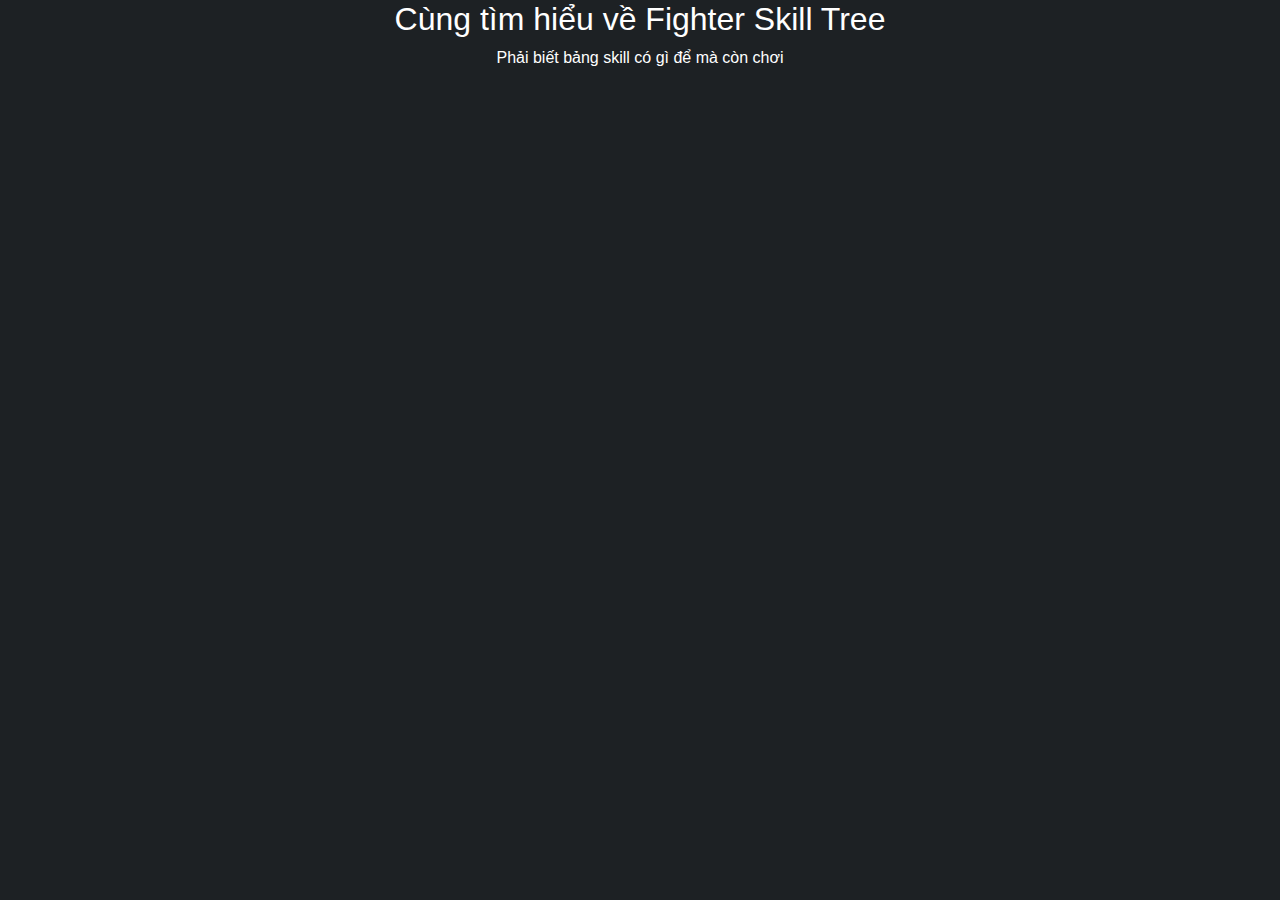
==== fighter-skill-tree.html @ 970b3425 "update" ====
<!DOCTYPE html>
<html lang="vi">
<head>
    <meta charset="UTF-8">
    <meta name="viewport" content="width=device-width, initial-scale=1.0">
    <title>Hướng dẫn Fighter cho người mới chơi</title>
    <link rel="stylesheet" href="/css/bootstrap.min.css">
    <link rel="stylesheet" href="/css/css.css">
    <script src="/js/bootstrap.min.js"></script>
</head>
<body>
    <div class="container">
        <div class="row">
          <div class="col-sm-12 center">
            <h2>Cùng tìm hiểu về Fighter Skill Tree</h2>
            <p>Phải biết bảng skill có gì để mà còn chơi</p>
          </div>
        </div>
    </div>
</body>
</html>
---- css/css.css ----
.center{
    text-align: center;
}
body{
    background-color: #1d2124;
}
h1,h2,h3,h4,h5,h6,p,b,a,table,tr,td,th,ul,li,ol{
    color: white;
}
.icon{
    width: 18px;
    height: 18px;
}
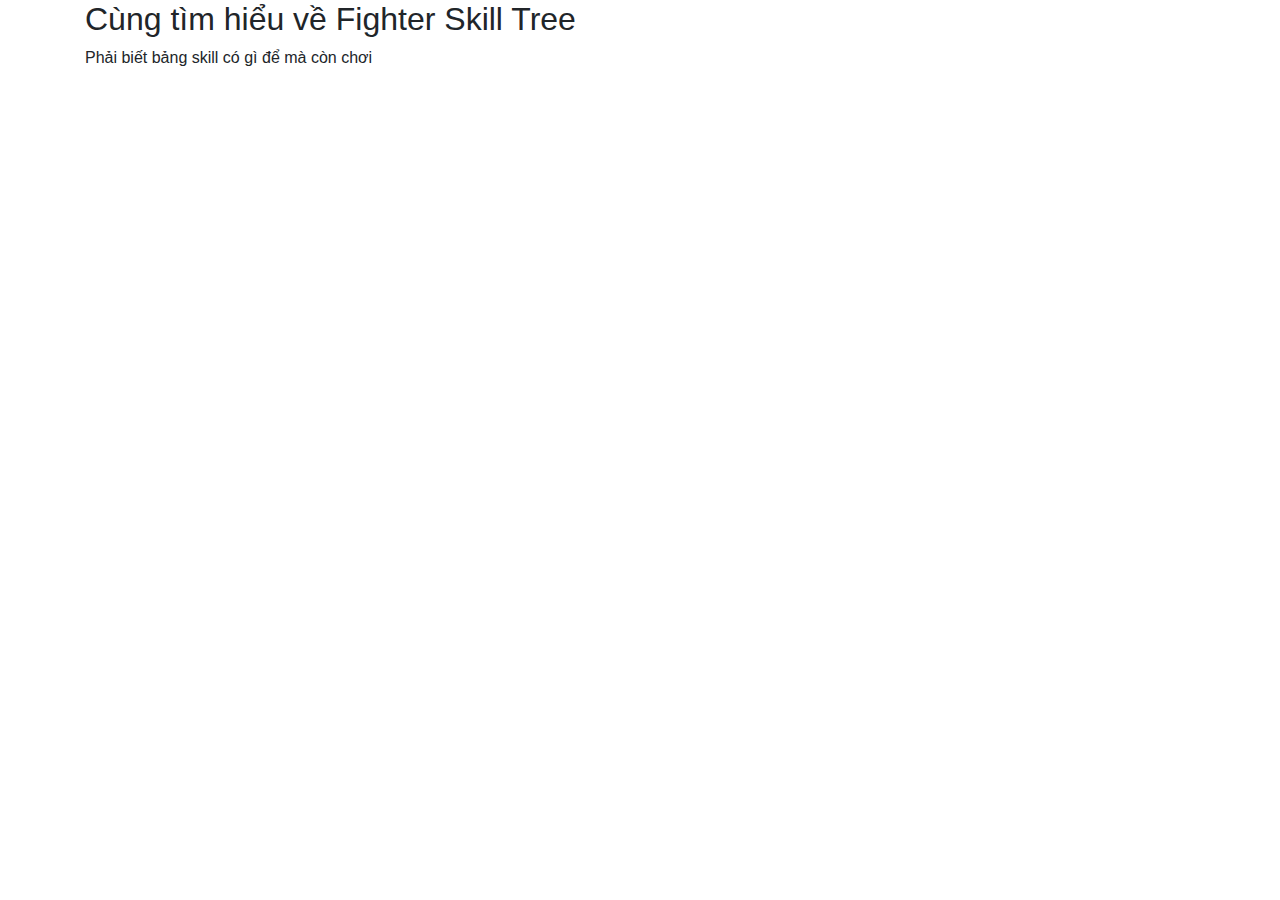
==== commit bb160c27: "update" ====
--- a/fighter-skill-tree.html
+++ b/fighter-skill-tree.html
@@ -5,7 +5,7 @@
     <meta name="viewport" content="width=device-width, initial-scale=1.0">
     <title>Hướng dẫn Fighter cho người mới chơi</title>
     <link rel="stylesheet" href="/css/bootstrap.min.css">
-    <link rel="stylesheet" href="/css/css.css">
+    <link rel="stylesheet" href="/fighter-pso2/css/css.css">
     <script src="/js/bootstrap.min.js"></script>
 </head>
 <body>
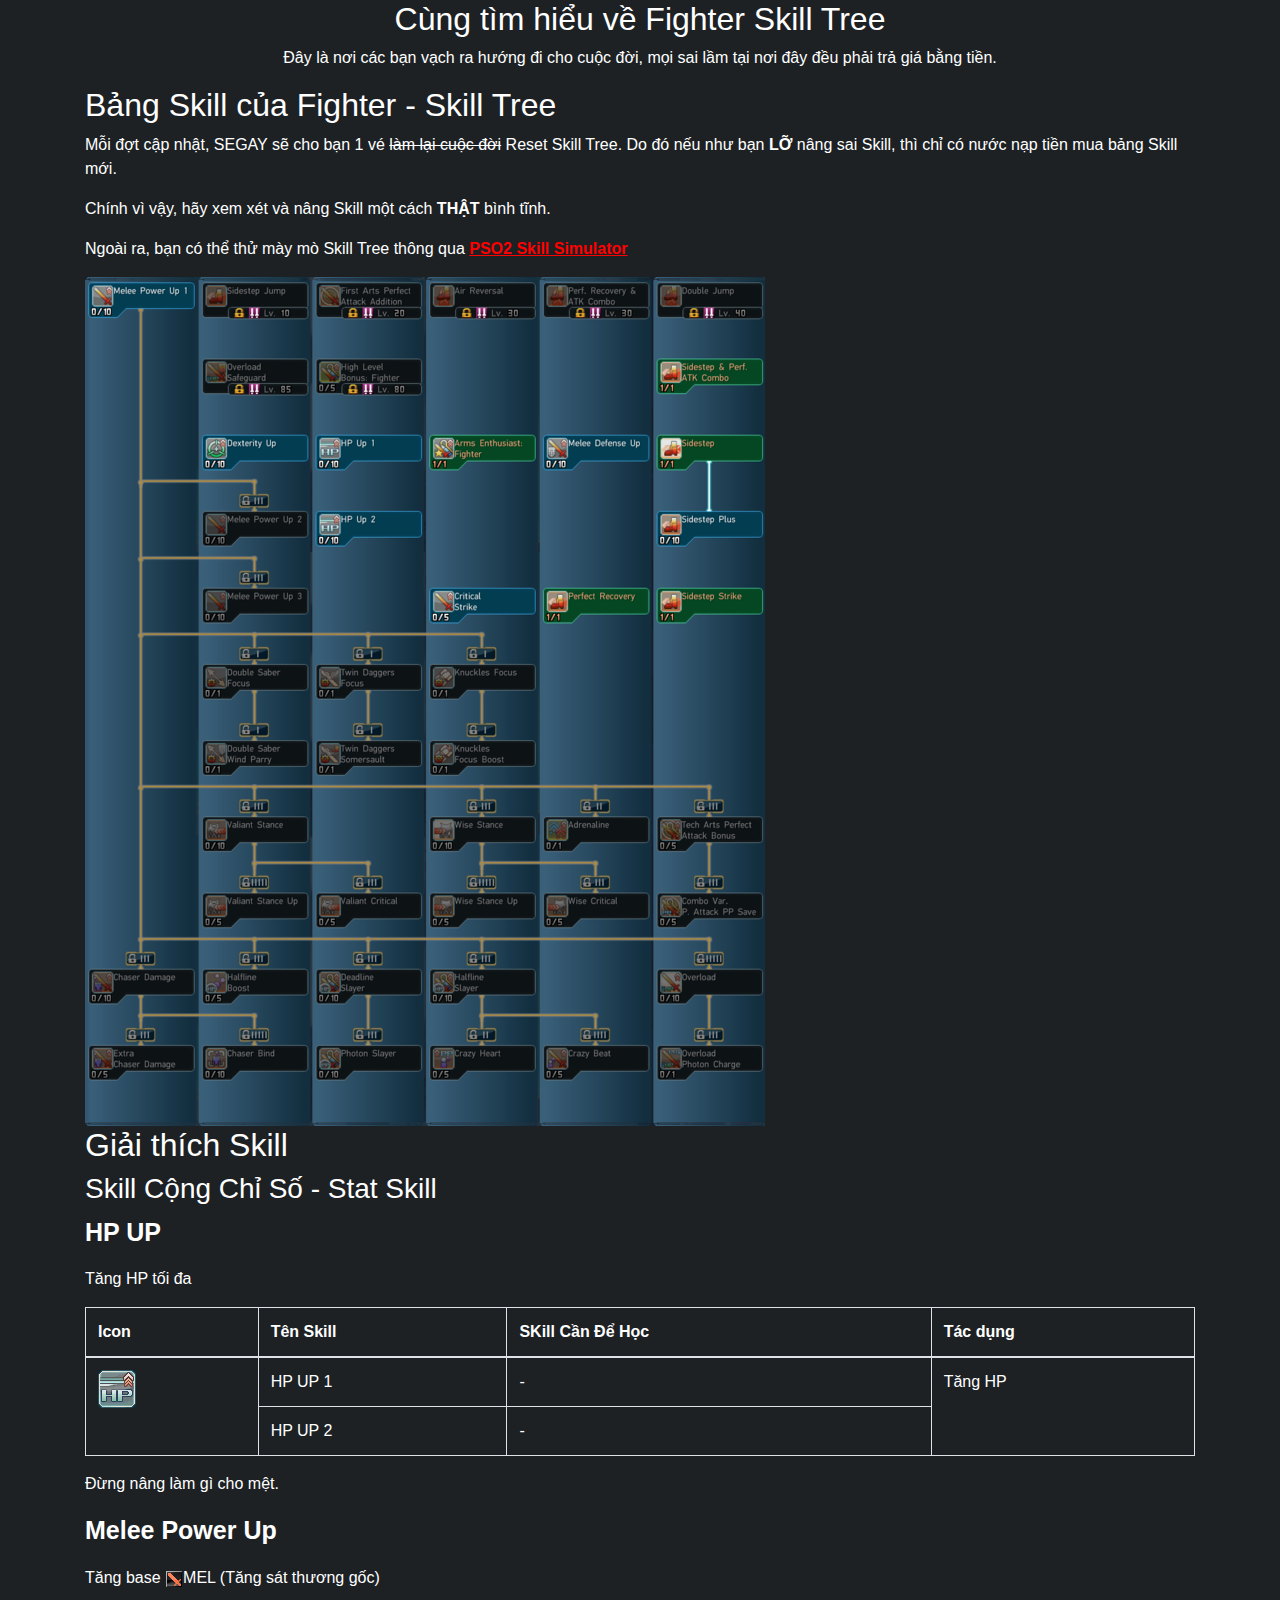
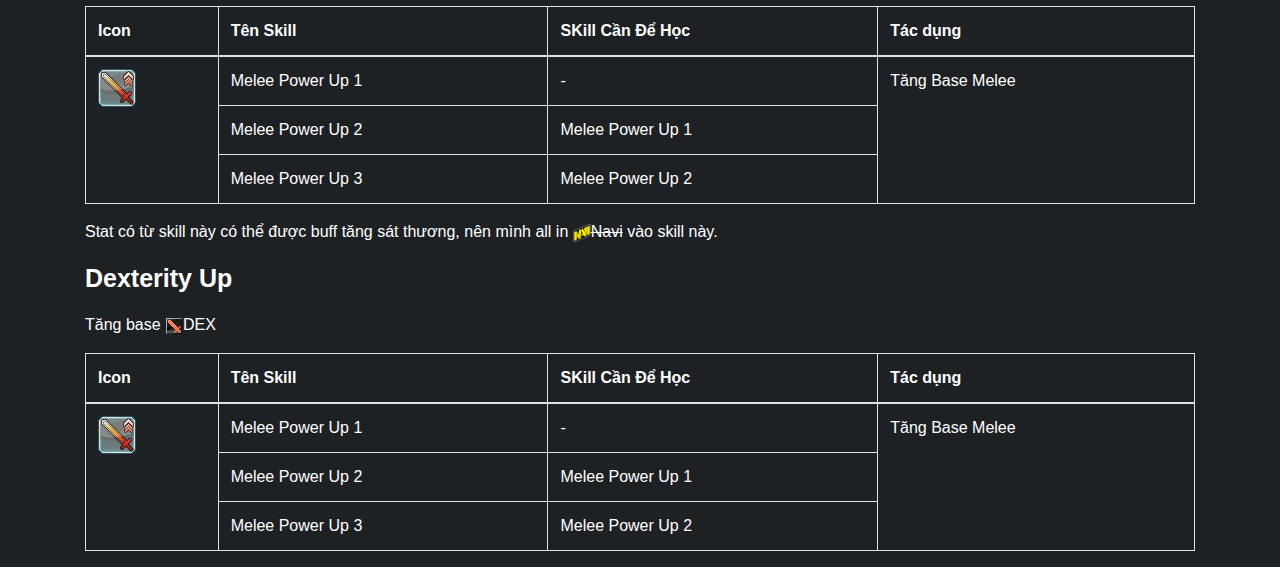
==== commit 75618448: "update" ====
--- a/fighter-skill-tree.html
+++ b/fighter-skill-tree.html
@@ -5,7 +5,7 @@
     <meta name="viewport" content="width=device-width, initial-scale=1.0">
     <title>Hướng dẫn Fighter cho người mới chơi</title>
     <link rel="stylesheet" href="/css/bootstrap.min.css">
-    <link rel="stylesheet" href="/fighter-pso2/css/css.css">
+    <link rel="stylesheet" href="/css/css.css">
     <script src="/js/bootstrap.min.js"></script>
 </head>
 <body>
@@ -13,7 +13,110 @@
         <div class="row">
           <div class="col-sm-12 center">
             <h2>Cùng tìm hiểu về Fighter Skill Tree</h2>
-            <p>Phải biết bảng skill có gì để mà còn chơi</p>
+            <p>Đây là nơi các bạn vạch ra hướng đi cho cuộc đời, mọi sai lầm tại nơi đây đều phải trả giá bằng tiền.</p>
+          </div>
+        </div>
+        <div class="row">
+          <div class="col-sm-12">
+            <h2>Bảng Skill của Fighter - Skill Tree</h2>
+            <p>
+              Mỗi đợt cập nhật, SEGAY sẽ cho bạn 1 vé <del>làm lại cuộc đời</del> Reset Skill Tree. 
+              Do đó nếu như bạn <b>LỠ</b> nâng sai Skill, thì chỉ có nước nạp tiền mua bảng Skill mới.
+            </p>
+            <p>
+              Chính vì vậy, hãy xem xét và nâng Skill một cách <b>THẬT</b> bình tĩnh.
+            </p>
+            <p>
+              Ngoài ra, bạn có thể thử mày mò Skill Tree thông qua <a href="https://arks-layer.com/skillsim/">PSO2 Skill Simulator</a>
+            </p>
+            <img src="/img/skill/fighter/680px-FighterSkillTree.png" alt="Fighter Skill Tree">
+            <h2>Giải thích Skill</h2>
+            <h3>Skill Cộng Chỉ Số - Stat Skill</h3>
+            <!-- Giải thích SKILL -->
+            <p class="tieude">HP UP</p>
+            <p>Tăng HP tối đa</p>
+            <table class="table table-bordered">
+              <thead>
+                <tr>
+                  <th>Icon</th>
+                  <th>Tên Skill</th>
+                  <th>SKill Cần Để Học</th>
+                  <th>Tác dụng</th>
+                </tr>
+              </thead>
+              <tbody>
+                <tr>
+                  <td rowspan="2"><img src="/img/skill/fighter/UIIconHPUp.png" alt="HP UP"></td>
+                  <td>HP UP 1</td>
+                  <td>-</td>
+                  <td rowspan="2">Tăng HP</td>
+                </tr>
+                <tr>
+                  <td>HP UP 2</td>
+                  <td>-</td>
+                </tr>
+              </tbody>
+            </table>
+            <p>Đừng nâng làm gì cho mệt.</p>
+            <!-- Giải thích SKILL -->
+            <p class="tieude">Melee Power Up</p>
+            <p>Tăng base <img src="/img/skill/UIStatMEL.png" alt="melee">MEL (Tăng sát thương gốc)</p>
+            <table class="table table-bordered">
+              <thead>
+                <tr>
+                  <th>Icon</th>
+                  <th>Tên Skill</th>
+                  <th>SKill Cần Để Học</th>
+                  <th>Tác dụng</th>
+                </tr>
+              </thead>
+              <tbody>
+                <tr>
+                  <td rowspan="3"><img src="/img/skill/fighter/UIIconMelUp.png" alt="HP UP"></td>
+                  <td>Melee Power Up 1</td>
+                  <td>-</td>
+                  <td rowspan="3">Tăng Base Melee</td>
+                </tr>
+                <tr>
+                  <td>Melee Power Up 2</td>
+                  <td>Melee Power Up 1</td>
+                </tr>
+                <tr>
+                  <td>Melee Power Up 3</td>
+                  <td>Melee Power Up 2</td>
+                </tr>
+              </tbody>
+            </table>
+            <p>Stat có từ skill này có thể được buff tăng sát thương, nên mình all in <img src="/img/joke/navi.png" class="icon" alt="navi"><del>Navi</del> vào skill này.</p>
+            <!-- Giải thích SKILL -->
+            <p class="tieude">Dexterity Up</p>
+            <p>Tăng base <img src="/img/skill/UIStatMEL.png" alt="melee">DEX</p>
+            <table class="table table-bordered">
+              <thead>
+                <tr>
+                  <th>Icon</th>
+                  <th>Tên Skill</th>
+                  <th>SKill Cần Để Học</th>
+                  <th>Tác dụng</th>
+                </tr>
+              </thead>
+              <tbody>
+                <tr>
+                  <td rowspan="3"><img src="/img/skill/fighter/UIIconMelUp.png" alt="HP UP"></td>
+                  <td>Melee Power Up 1</td>
+                  <td>-</td>
+                  <td rowspan="3">Tăng Base Melee</td>
+                </tr>
+                <tr>
+                  <td>Melee Power Up 2</td>
+                  <td>Melee Power Up 1</td>
+                </tr>
+                <tr>
+                  <td>Melee Power Up 3</td>
+                  <td>Melee Power Up 2</td>
+                </tr>
+              </tbody>
+            </table>
           </div>
         </div>
     </div>
--- a/css/css.css
+++ b/css/css.css
@@ -0,0 +1,22 @@
+.center{
+    text-align: center;
+}
+body{
+    background-color: #1d2124;
+}
+h1,h2,h3,h4,h5,h6,p,b,a,table,tr,td,th,ul,li,ol{
+    color: white;
+}
+.icon{
+    width: 18px;
+    height: 18px;
+}
+a{
+    font-weight: 700;
+    color: red;
+    text-decoration: underline;
+}
+.tieude{
+    font-weight: 700;
+    font-size: 25px;
+}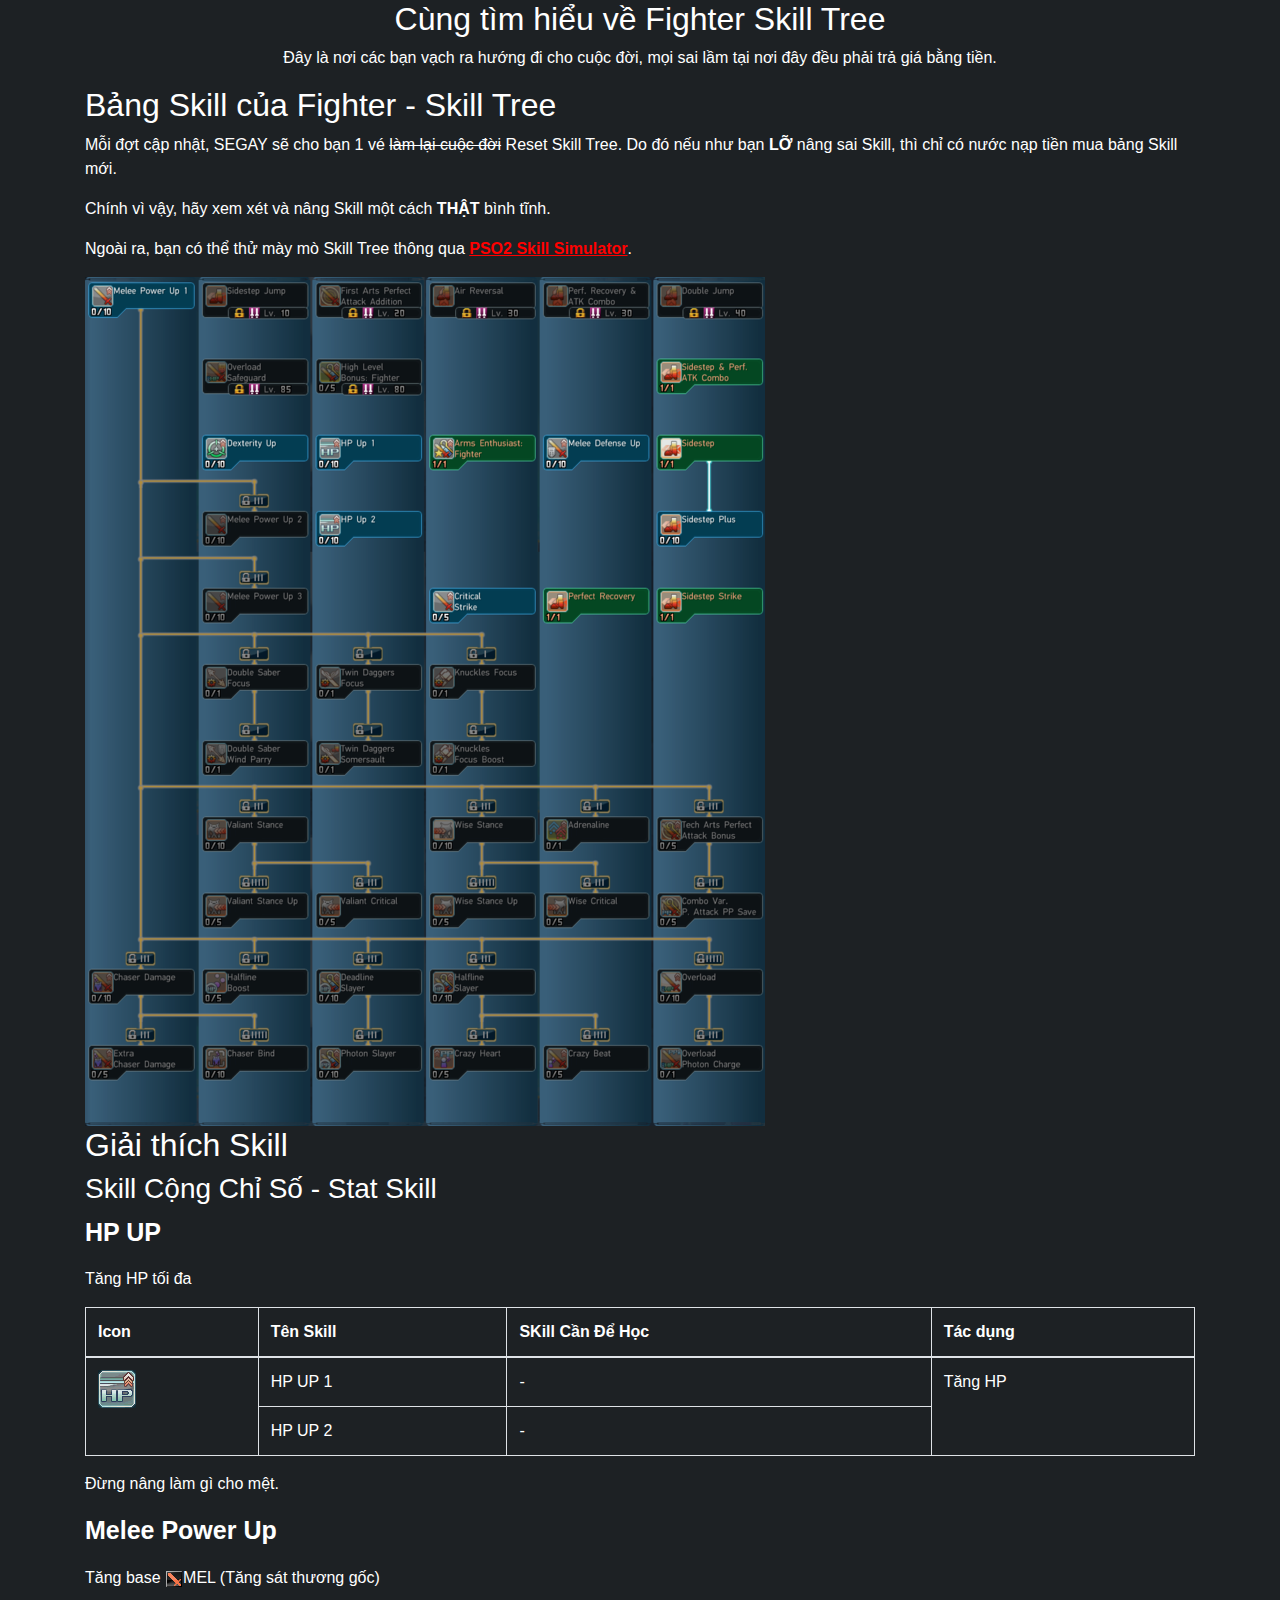
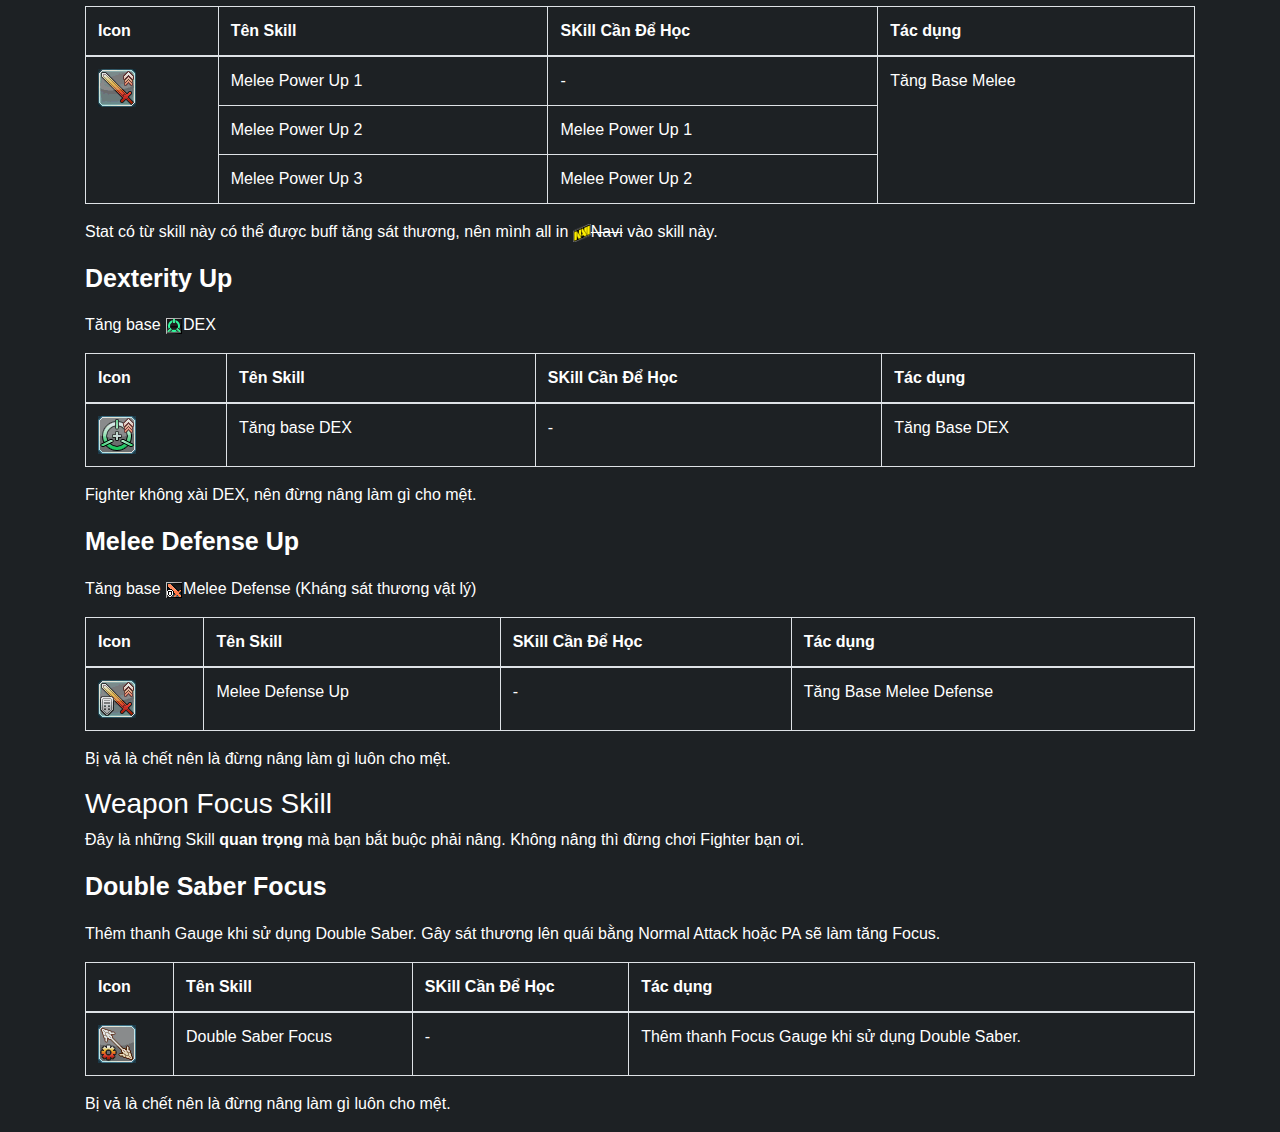
==== commit aac705ac: "img" ====
--- a/fighter-skill-tree.html
+++ b/fighter-skill-tree.html
@@ -27,7 +27,7 @@
               Chính vì vậy, hãy xem xét và nâng Skill một cách <b>THẬT</b> bình tĩnh.
             </p>
             <p>
-              Ngoài ra, bạn có thể thử mày mò Skill Tree thông qua <a href="https://arks-layer.com/skillsim/">PSO2 Skill Simulator</a>
+              Ngoài ra, bạn có thể thử mày mò Skill Tree thông qua <a href="https://arks-layer.com/skillsim/">PSO2 Skill Simulator</a>.
             </p>
             <img src="/img/skill/fighter/680px-FighterSkillTree.png" alt="Fighter Skill Tree">
             <h2>Giải thích Skill</h2>
@@ -90,7 +90,7 @@
             <p>Stat có từ skill này có thể được buff tăng sát thương, nên mình all in <img src="/img/joke/navi.png" class="icon" alt="navi"><del>Navi</del> vào skill này.</p>
             <!-- Giải thích SKILL -->
             <p class="tieude">Dexterity Up</p>
-            <p>Tăng base <img src="/img/skill/UIStatMEL.png" alt="melee">DEX</p>
+            <p>Tăng base <img src="/img/skill/UIStatDEX.png" alt="melee">DEX</p>
             <table class="table table-bordered">
               <thead>
                 <tr>
@@ -102,21 +102,60 @@
               </thead>
               <tbody>
                 <tr>
-                  <td rowspan="3"><img src="/img/skill/fighter/UIIconMelUp.png" alt="HP UP"></td>
-                  <td>Melee Power Up 1</td>
+                  <td rowspan="3"><img src="/img/skill/fighter/UIIconDexUp.png" alt="DEX UP"></td>
+                  <td>Tăng base DEX</td>
                   <td>-</td>
-                  <td rowspan="3">Tăng Base Melee</td>
-                </tr>
-                <tr>
-                  <td>Melee Power Up 2</td>
-                  <td>Melee Power Up 1</td>
-                </tr>
-                <tr>
-                  <td>Melee Power Up 3</td>
-                  <td>Melee Power Up 2</td>
+                  <td rowspan="3">Tăng Base DEX</td>
                 </tr>
               </tbody>
             </table>
+            <p>Fighter không xài DEX, nên đừng nâng làm gì cho mệt.</p>
+            <!-- Giải thích SKILL -->
+            <p class="tieude">Melee Defense Up</p>
+            <p>Tăng base <img src="/img/skill/UIStatSDEF.png" alt="melee">Melee Defense (Kháng sát thương vật lý)</p>
+            <table class="table table-bordered">
+              <thead>
+                <tr>
+                  <th>Icon</th>
+                  <th>Tên Skill</th>
+                  <th>SKill Cần Để Học</th>
+                  <th>Tác dụng</th>
+                </tr>
+              </thead>
+              <tbody>
+                <tr>
+                  <td rowspan="3"><img src="/img/skill/fighter/UIIconMelDefUp.png" alt="DEX UP"></td>
+                  <td>Melee Defense Up</td>
+                  <td>-</td>
+                  <td rowspan="3">Tăng Base Melee Defense</td>
+                </tr>
+              </tbody>
+            </table>
+            <p>Bị vả là chết nên là đừng nâng làm gì luôn cho mệt.</p>
+            <h3>Weapon Focus Skill</h3>
+            <p>Đây là những Skill <b>quan trọng</b> mà bạn bắt buộc phải nâng. Không nâng thì đừng chơi Fighter bạn ơi.</p>
+            <!-- Giải thích SKILL -->
+            <p class="tieude">Double Saber Focus</p>
+            <p>Thêm thanh Gauge khi sử dụng Double Saber. Gây sát thương lên quái bằng Normal Attack hoặc PA sẽ làm tăng Focus.</p>
+            <table class="table table-bordered">
+              <thead>
+                <tr>
+                  <th>Icon</th>
+                  <th>Tên Skill</th>
+                  <th>SKill Cần Để Học</th>
+                  <th>Tác dụng</th>
+                </tr>
+              </thead>
+              <tbody>
+                <tr>
+                  <td rowspan="3"><img src="/img/skill/fighter/UIIconDoubleSaberFocus.png" alt="Double Saber Focus"></td>
+                  <td>Double Saber Focus</td>
+                  <td>-</td>
+                  <td rowspan="3">Thêm thanh Focus Gauge khi sử dụng Double Saber.</td>
+                </tr>
+              </tbody>
+            </table>
+            <p>Bị vả là chết nên là đừng nâng làm gì luôn cho mệt.</p>
           </div>
         </div>
     </div>
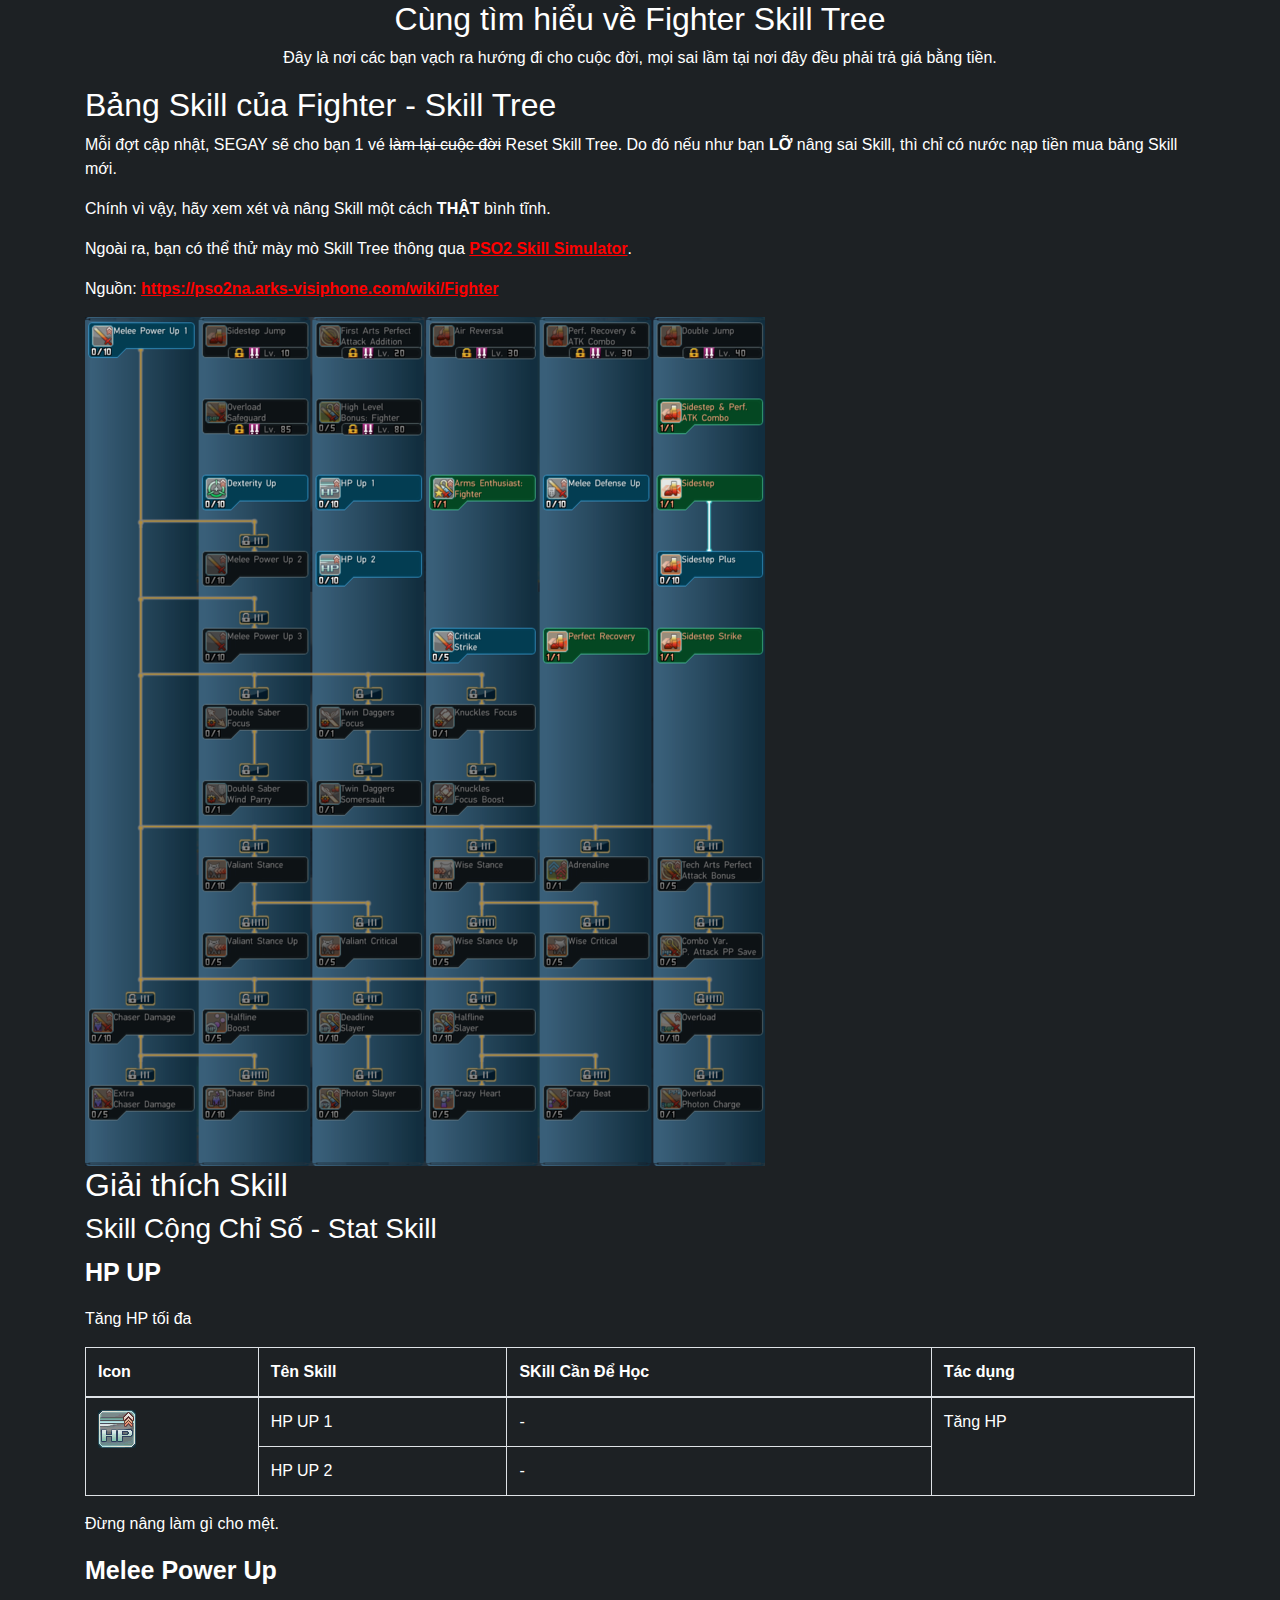
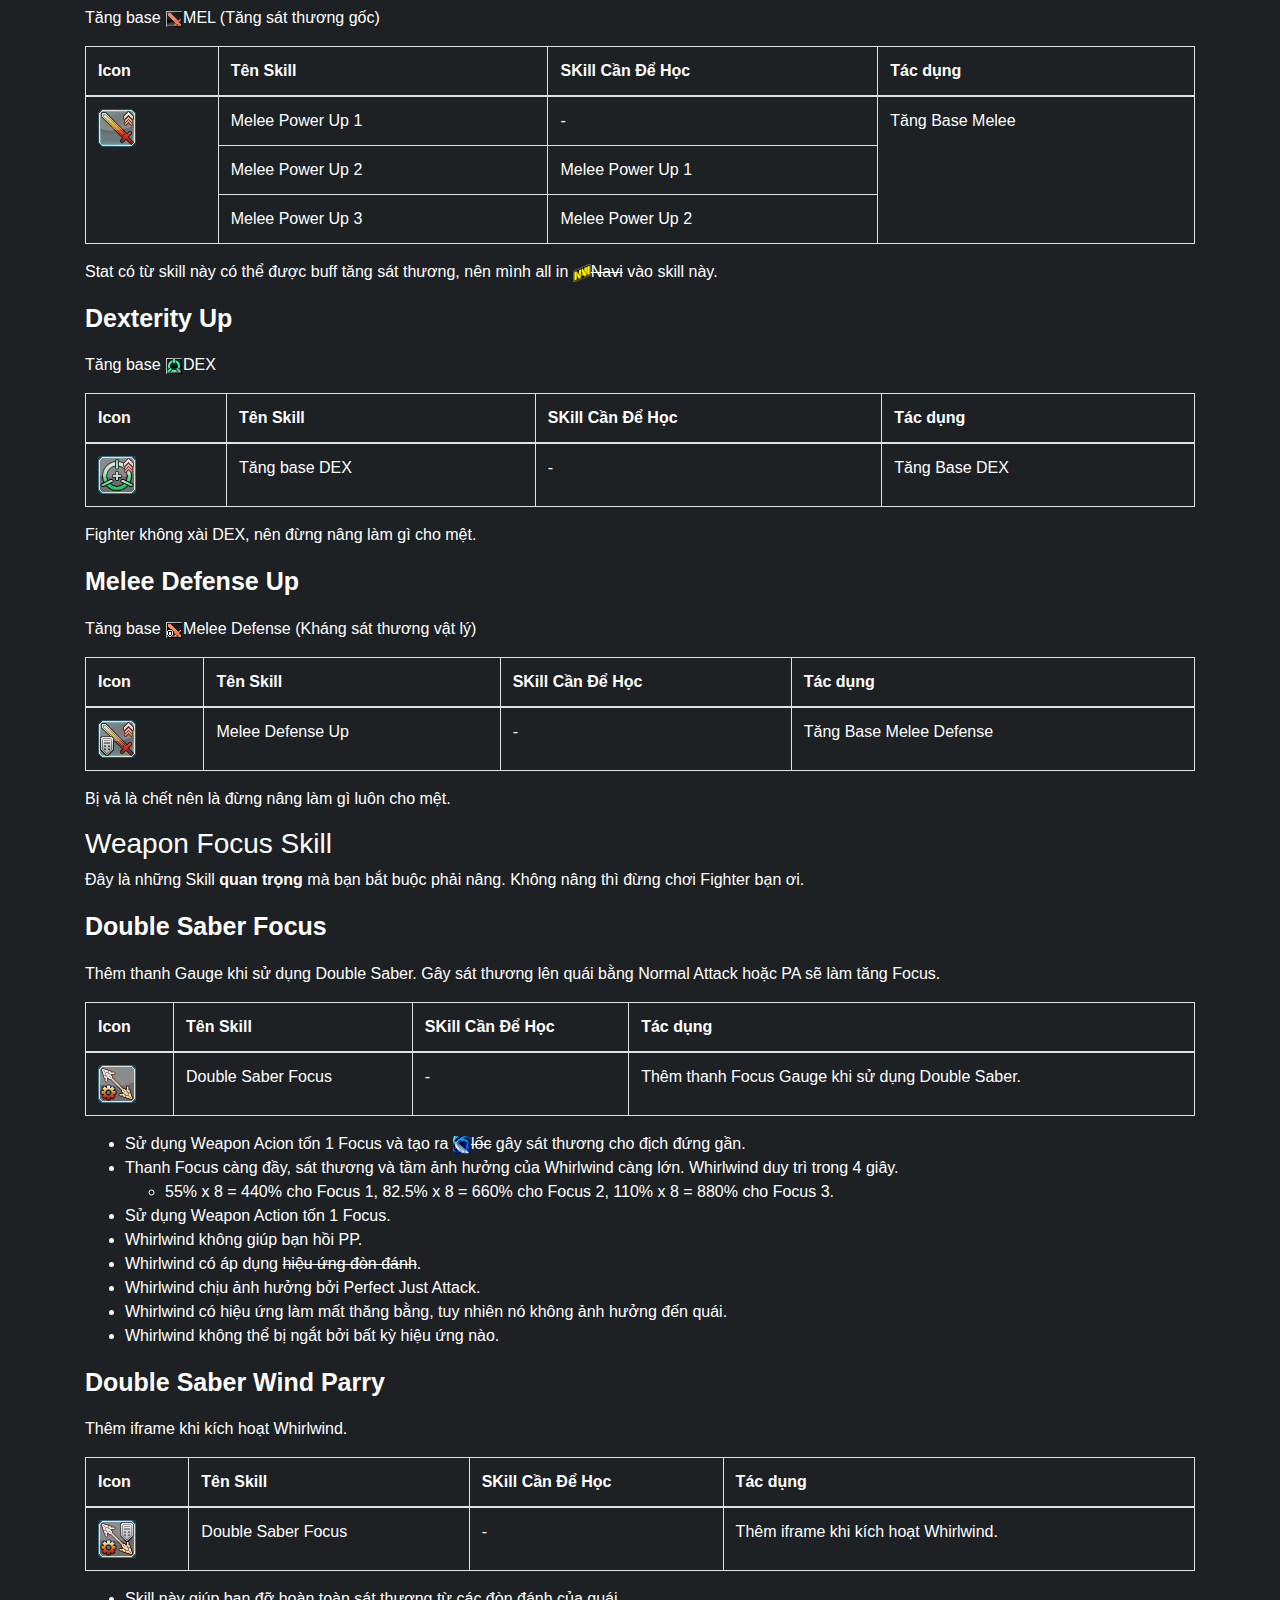
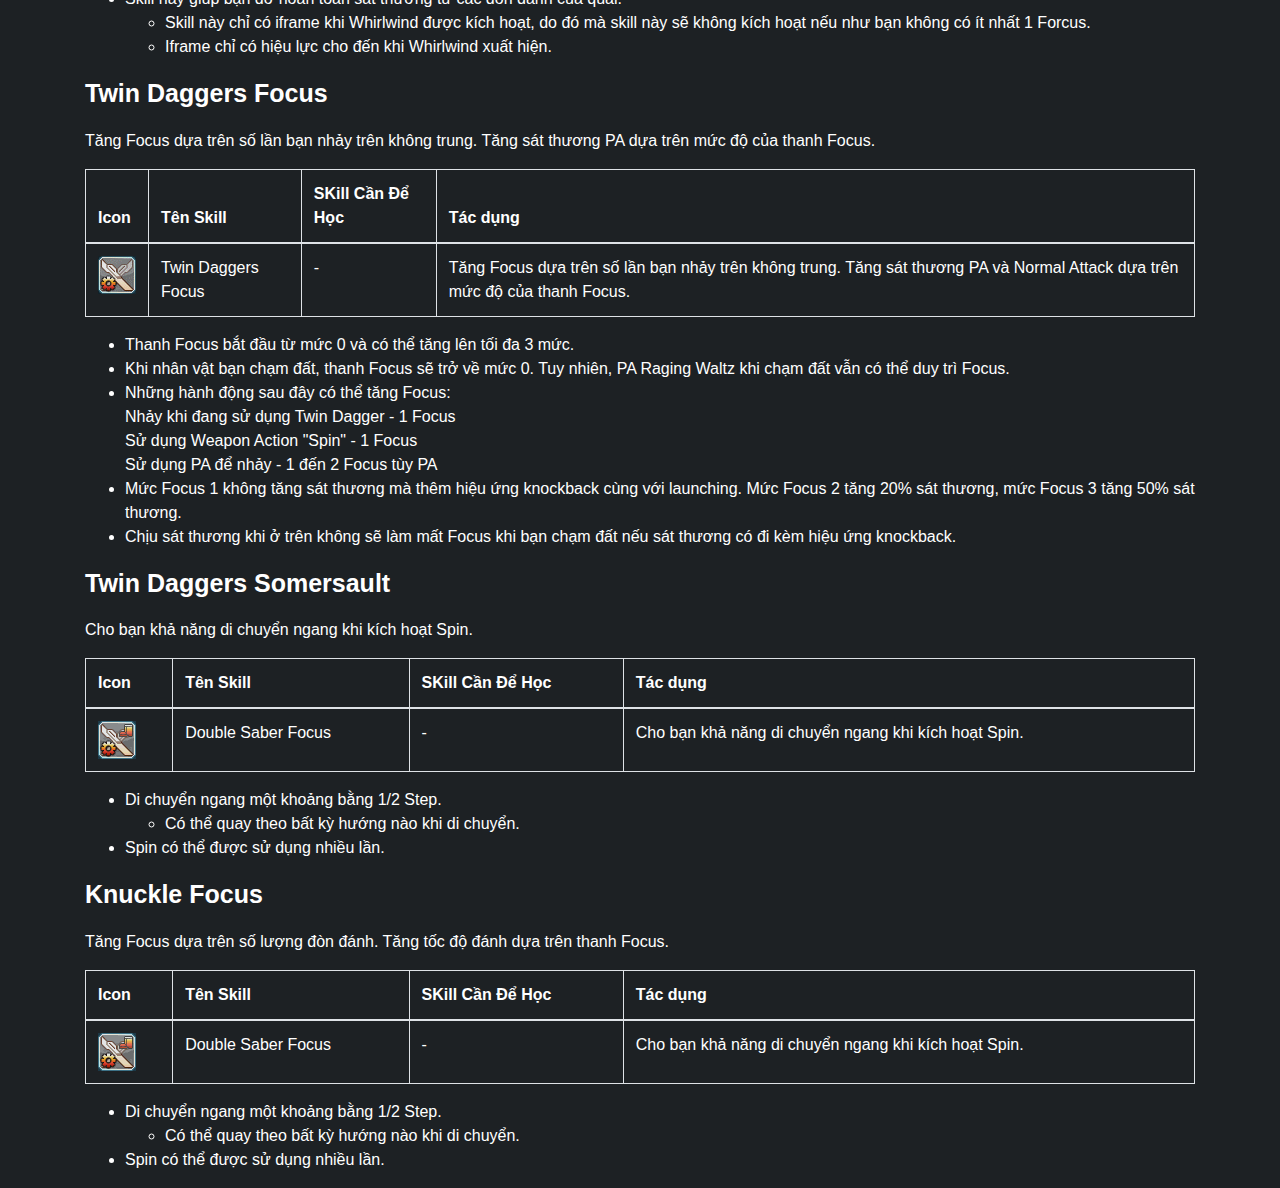
==== commit 66e235ea: "update" ====
--- a/fighter-skill-tree.html
+++ b/fighter-skill-tree.html
@@ -29,6 +29,9 @@
             <p>
               Ngoài ra, bạn có thể thử mày mò Skill Tree thông qua <a href="https://arks-layer.com/skillsim/">PSO2 Skill Simulator</a>.
             </p>
+            <p>
+              Nguồn: <a href="https://pso2na.arks-visiphone.com/wiki/Fighter">https://pso2na.arks-visiphone.com/wiki/Fighter</a>
+            </p>
             <img src="/img/skill/fighter/680px-FighterSkillTree.png" alt="Fighter Skill Tree">
             <h2>Giải thích Skill</h2>
             <h3>Skill Cộng Chỉ Số - Stat Skill</h3>
@@ -134,6 +137,7 @@
             <p>Bị vả là chết nên là đừng nâng làm gì luôn cho mệt.</p>
             <h3>Weapon Focus Skill</h3>
             <p>Đây là những Skill <b>quan trọng</b> mà bạn bắt buộc phải nâng. Không nâng thì đừng chơi Fighter bạn ơi.</p>
+            <!-- Kết thúc SKILL -->
             <!-- Giải thích SKILL -->
             <p class="tieude">Double Saber Focus</p>
             <p>Thêm thanh Gauge khi sử dụng Double Saber. Gây sát thương lên quái bằng Normal Attack hoặc PA sẽ làm tăng Focus.</p>
@@ -155,7 +159,140 @@
                 </tr>
               </tbody>
             </table>
-            <p>Bị vả là chết nên là đừng nâng làm gì luôn cho mệt.</p>
+            <ul>
+              <li>Sử dụng Weapon Acion tốn 1 Focus và tạo ra <img src="/img/joke/Steel_Tempest_3.png" alt="lốc" class="icon"><del>lốc</del> gây sát thương cho địch đứng gần.</li>
+              <li>
+                Thanh Focus càng đầy, sát thương và tầm ảnh hưởng của Whirlwind càng lớn. Whirlwind duy trì trong 4 giây. 
+                <ul>
+                  <li> 55% x 8 = 440% cho Focus 1, 82.5% x 8 = 660% cho Focus 2, 110% x 8 = 880% cho Focus 3.</li>
+                </ul>
+              </li>
+              <li>Sử dụng Weapon Action tốn 1 Focus.</li>
+              <li>Whirlwind không giúp bạn hồi PP.</li>
+              <li>Whirlwind có áp dụng <del>hiệu ứng đòn đánh</del>.</li>
+              <li>Whirlwind chịu ảnh hưởng bởi Perfect Just Attack.</li>
+              <li>Whirlwind có hiệu ứng làm mất thăng bằng, tuy nhiên nó không ảnh hưởng đến quái.</li>
+              <li>Whirlwind không thể bị ngắt bởi bất kỳ hiệu ứng nào.</li>
+            </ul>
+            <!-- Kết thúc SKILL -->
+            <!-- Giải thích SKILL -->
+            <p class="tieude">Double Saber Wind Parry</p>
+            <p>Thêm iframe khi kích hoạt Whirlwind.</p>
+            <table class="table table-bordered">
+              <thead>
+                <tr>
+                  <th>Icon</th>
+                  <th>Tên Skill</th>
+                  <th>SKill Cần Để Học</th>
+                  <th>Tác dụng</th>
+                </tr>
+              </thead>
+              <tbody>
+                <tr>
+                  <td rowspan="3"><img src="/img/skill/fighter/UIIconDoubleSaberParry.png" alt="Double Saber Wind Parry"></td>
+                  <td>Double Saber Focus</td>
+                  <td>-</td>
+                  <td rowspan="3">Thêm iframe khi kích hoạt Whirlwind.</td>
+                </tr>
+              </tbody>
+            </table>
+            <ul>
+              <li>
+                Skill này giúp bạn đỡ hoàn toàn sát thương từ các đòn đánh của quái.
+                <ul>
+                  <li>Skill này chỉ có iframe khi Whirlwind được kích hoạt, do đó mà skill này sẽ không kích hoạt nếu như bạn không có ít nhất 1 Forcus.</li>
+                  <li>Iframe chỉ có hiệu lực cho đến khi Whirlwind xuất hiện.</li>
+                </ul>
+              </li>
+            </ul>
+            <!-- Kết thúc SKILL -->
+            <!-- Giải thích SKILL -->
+            <p class="tieude">Twin Daggers Focus</p>
+            <p>Tăng Focus dựa trên số lần bạn nhảy trên không trung. Tăng sát thương PA dựa trên mức độ của thanh Focus.</p>
+            <table class="table table-bordered">
+              <thead>
+                <tr>
+                  <th>Icon</th>
+                  <th>Tên Skill</th>
+                  <th>SKill Cần Để Học</th>
+                  <th>Tác dụng</th>
+                </tr>
+              </thead>
+              <tbody>
+                <tr>
+                  <td rowspan="3"><img src="/img/skill/fighter/UIIconTwinDaggersFocus.png" alt="Twin Daggers Focus"></td>
+                  <td>Twin Daggers Focus</td>
+                  <td>-</td>
+                  <td rowspan="3">Tăng Focus dựa trên số lần bạn nhảy trên không trung. Tăng sát thương PA và Normal Attack dựa trên mức độ của thanh Focus.</td>
+                </tr>
+              </tbody>
+            </table>
+            <ul>
+              <li>Thanh Focus bắt đầu từ mức 0 và có thể tăng lên tối đa 3 mức.</li>
+              <li>Khi nhân vật bạn chạm đất, thanh Focus sẽ trở về mức 0. Tuy nhiên, PA Raging Waltz khi chạm đất vẫn có thể duy trì Focus.</li>
+              <li>Những hành động sau đây có thể tăng Focus: <br>Nhảy khi đang sử dụng Twin Dagger - 1 Focus <br>Sử dụng Weapon Action "Spin" - 1 Focus <br>Sử dụng PA để nhảy - 1 đến 2 Focus tùy PA</li>
+              <li>Mức Focus 1 không tăng sát thương mà thêm hiệu ứng knockback cùng với launching. Mức Focus 2 tăng 20% sát thương, mức Focus 3 tăng 50% sát thương.</li>
+              <li>Chịu sát thương khi ở trên không sẽ làm mất Focus khi bạn chạm đất nếu sát thương có đi kèm hiệu ứng knockback.</li>
+            </ul>
+            <!-- Kết thúc SKILL -->
+            <!-- Giải thích SKILL -->
+            <p class="tieude">Twin Daggers Somersault</p>
+            <p>Cho bạn khả năng di chuyển ngang khi kích hoạt Spin.</p>
+            <table class="table table-bordered">
+              <thead>
+                <tr>
+                  <th>Icon</th>
+                  <th>Tên Skill</th>
+                  <th>SKill Cần Để Học</th>
+                  <th>Tác dụng</th>
+                </tr>
+              </thead>
+              <tbody>
+                <tr>
+                  <td rowspan="3"><img src="/img/skill/fighter/UIIconTDSomersault.png" alt="Double Saber Wind Parry"></td>
+                  <td>Double Saber Focus</td>
+                  <td>-</td>
+                  <td rowspan="3">Cho bạn khả năng di chuyển ngang khi kích hoạt Spin.</td>
+                </tr>
+              </tbody>
+            </table>
+            <ul>
+              <li>
+                Di chuyển ngang một khoảng bằng 1/2 Step.
+                <ul><li>Có thể quay theo bất kỳ hướng nào khi di chuyển.</li></ul>
+              </li>
+              <li>Spin có thể được sử dụng nhiều lần.</li>
+            </ul>
+            <!-- Kết thúc SKILL -->
+            <!-- Giải thích SKILL -->
+            <p class="tieude">Knuckle Focus</p>
+            <p>Tăng Focus dựa trên số lượng đòn đánh. Tăng tốc độ đánh dựa trên thanh Focus.</p>
+            <table class="table table-bordered">
+              <thead>
+                <tr>
+                  <th>Icon</th>
+                  <th>Tên Skill</th>
+                  <th>SKill Cần Để Học</th>
+                  <th>Tác dụng</th>
+                </tr>
+              </thead>
+              <tbody>
+                <tr>
+                  <td rowspan="3"><img src="/img/skill/fighter/UIIconTDSomersault.png" alt="Double Saber Wind Parry"></td>
+                  <td>Double Saber Focus</td>
+                  <td>-</td>
+                  <td rowspan="3">Cho bạn khả năng di chuyển ngang khi kích hoạt Spin.</td>
+                </tr>
+              </tbody>
+            </table>
+            <ul>
+              <li>
+                Di chuyển ngang một khoảng bằng 1/2 Step.
+                <ul><li>Có thể quay theo bất kỳ hướng nào khi di chuyển.</li></ul>
+              </li>
+              <li>Spin có thể được sử dụng nhiều lần.</li>
+            </ul>
+            <!-- Kết thúc SKILL -->
           </div>
         </div>
     </div>
